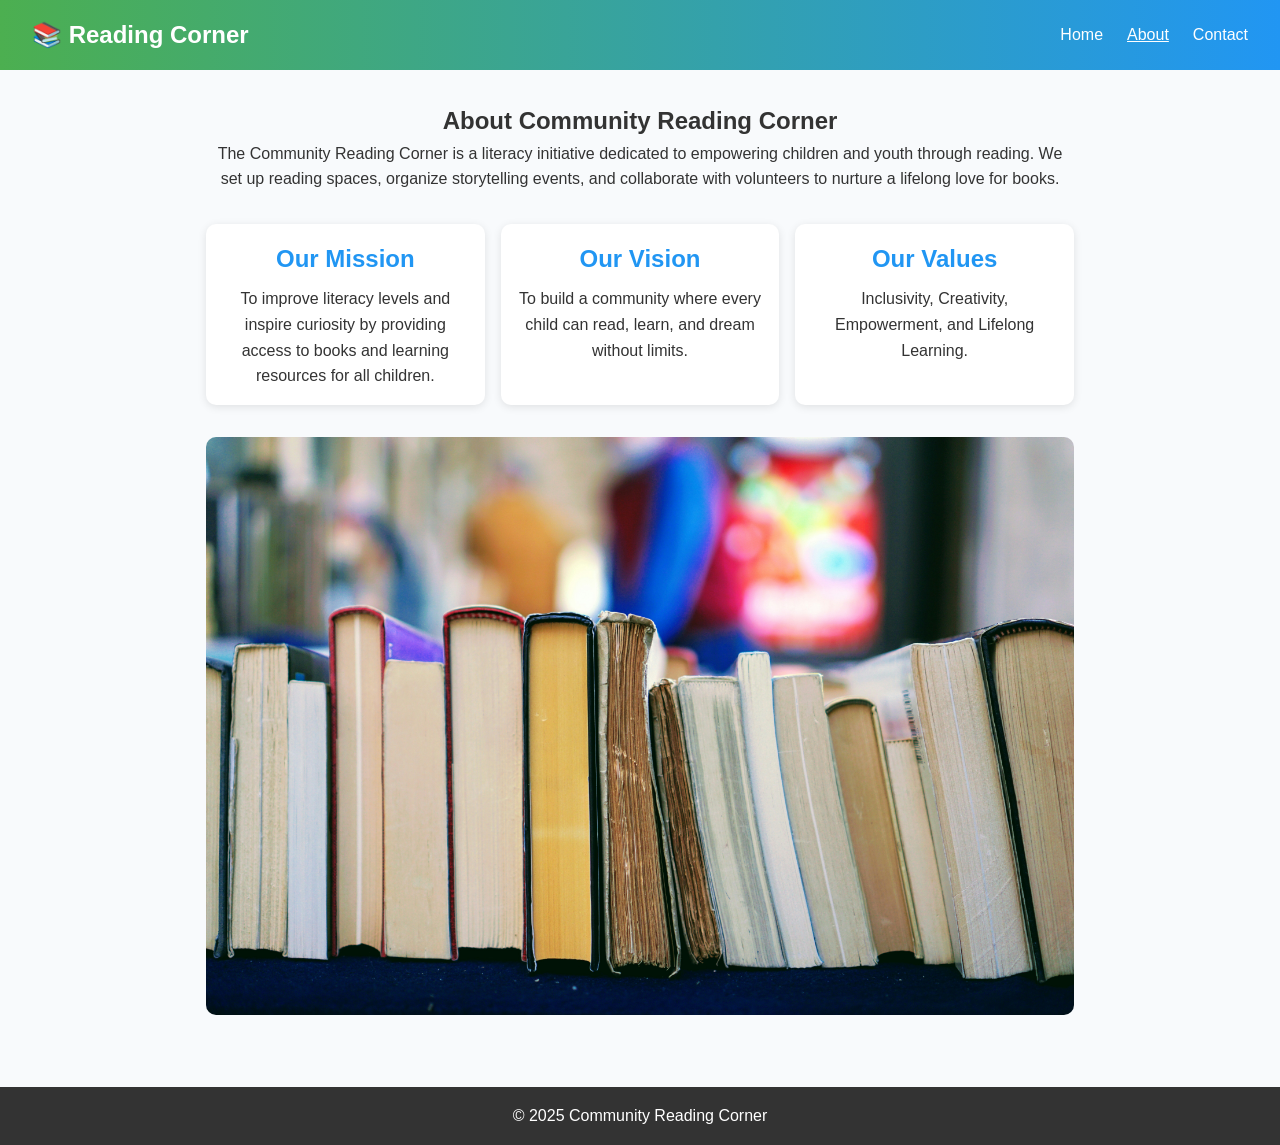
==== about.html @ fc4d8fe6 "Add files via upload" ====
<!DOCTYPE html>
<html lang="en">
<head>
  <meta charset="UTF-8" />
  <meta name="viewport" content="width=device-width, initial-scale=1.0" />
  <title>About Us - Community Reading Corner</title>
  <link rel="stylesheet" href="style.css" />
</head>
<body>
  <header>
    <nav>
      <div class="logo">📚 Reading Corner</div>
      <ul>
        <li><a href="HOME.html">Home</a></li>
        <li><a href="about.html" class="active">About</a></li>
        <li><a href="contact.html">Contact</a></li>
      </ul>
    </nav>
  </header>

  <section class="about-section">
    <h1>About Community Reading Corner</h1>
    <p>
      The Community Reading Corner is a literacy initiative dedicated to empowering children and youth through reading. 
      We set up reading spaces, organize storytelling events, and collaborate with volunteers to nurture a lifelong love for books.
    </p>

    <div class="mission-vision">
      <div class="mv-card">
        <h2>Our Mission</h2>
        <p>To improve literacy levels and inspire curiosity by providing access to books and learning resources for all children.</p>
      </div>
      <div class="mv-card">
        <h2>Our Vision</h2>
        <p>To build a community where every child can read, learn, and dream without limits.</p>
      </div>
      <div class="mv-card">
        <h2>Our Values</h2>
        <p>Inclusivity, Creativity, Empowerment, and Lifelong Learning.</p>
      </div>
    </div>

    <img src="images/tom-hermans-9BoqXzEeQqM-unsplash.jpg" alt="Children Reading" class="about-image" />
  </section>

  <footer>
    <p>&copy; 2025 Community Reading Corner</p>
  </footer>
</body>
</html>
---- style.css ----
* { margin:0; padding:0; box-sizing:border-box; }
body {
  font-family: 'Poppins', sans-serif;
  background-color: #f8fafc;
  color: #333;
  line-height: 1.6;
}


header {
  background: linear-gradient(90deg, #4CAF50, #2196F3);
  color:white;
}
nav {
  display:flex;
  justify-content:space-between;
  align-items:center;
  padding:1rem 2rem;
}
nav .logo { font-size:1.5rem; font-weight:bold; }
nav ul { display:flex; list-style:none; }
nav ul li { margin-left:1.5rem; }
nav ul li a {
  color:white;
  text-decoration:none;
  font-weight:500;
  transition:0.3s;
}
nav ul li a:hover, nav ul li a.active { text-decoration:underline; }


.hero {
  text-align:center;
  padding:4rem 1rem;
  background:url('images/eryna.jpg') no-repeat center/cover;
  background-size: cover;
  color: whitesmoke;
overflow: hidden;
position: relative;
  filter: brightness(70%);
  text
}
.hero h1 { font-size:2.5rem; margin-bottom:1rem; }
.hero p { font-size:1.1rem; margin-bottom:1.5rem; }
.btn {
  background:#ff9800;
  color:white;
  padding:0.8rem 1.4rem;
  border-radius:8px;
  text-decoration:none;
  transition:0.3s;
  
}

.btn:hover { background:#e68900; }


.features { text-align:center; padding:3rem 1rem; }
.features h2 { color:#2196F3; margin-bottom:1rem; }
.feature-cards {
  display:grid;
  grid-template-columns:repeat(auto-fit, minmax(250px, 1fr));
  gap:1.5rem;
  margin-top:2rem;
}
.card {
  background:white;
  border-radius:10px;
  box-shadow:0 2px 8px rgba(0,0,0,0.1);
  transition:0.3s;
}
.card:hover { transform:translateY(-5px); }
.card img { width:100%; height:180px; object-fit:cover; border-top-left-radius:10px; border-top-right-radius:10px; }
.card h3 { margin-top:1rem; color:#4CAF50; }
.card p { padding:0.5rem 1rem 1.5rem; }


.download-section {
  background:#2196F3;
  color:white;
  text-align:center;
  padding:3rem 1rem;
}
.download-buttons {
  display:flex;
  justify-content:center;
  flex-wrap:wrap;
  gap:1rem;
  margin-top:1rem;
}
.store-btn img { height:60px; }
.store-btn.chrome {
  display:flex;
  align-items:center;
  background:white;
  color:#333;
  border-radius:8px;
  text-decoration:none;
  padding:0.6rem 1rem;
}
.store-btn.chrome img { height:35px; margin-right:0.5rem; }

.about-section {
  text-align:center;
  padding:2rem 1rem;
  max-width:900px;
  margin:auto;
}
.mission-vision {
  display:grid;
  grid-template-columns:repeat(auto-fit, minmax(250px,1fr));
  gap:1rem;
  margin-top:2rem;
}
.mv-card {
  background:white;
  border-radius:10px;
  padding:1rem;
  box-shadow:0 2px 8px rgba(0,0,0,0.1);
}
.mv-card h2 { color:#2196F3; margin-bottom:0.5rem; }
.about-image {
  width:100%;
  border-radius:10px;
  margin-top:2rem;
}


.contact-section {
  text-align:center;
  padding:2rem 1rem;
}
.contact-form {
  max-width:500px;
  margin:2rem auto;
  display:flex;
  flex-direction:column;
}
.contact-form input, .contact-form textarea {
  margin-bottom:1rem;
  padding:0.8rem;
  border-radius:8px;
  border:1px solid #ccc;
}
.contact-form button {
  background:#4CAF50;
  color:white;
  border:none;
  cursor:pointer;
  padding:0.8rem;
  border-radius:8px;
}
.contact-form button:hover { background:#45a049; }


.social-links img {
  height:40px;
  margin:0.5rem;
  transition:0.3s;
}
.social-links img:hover { transform:scale(1.1); }

.reading-links {
  margin-top:2rem;
}
.reading-links ul { list-style:none; }
.reading-links li { margin:0.3rem 0; }
.reading-links a { color:#2196F3; text-decoration:none; }
.reading-links a:hover { text-decoration:underline; }


footer {
  background:#333;
  color:white;
  text-align:center;
  padding:1rem;
  margin-top:2rem;
}
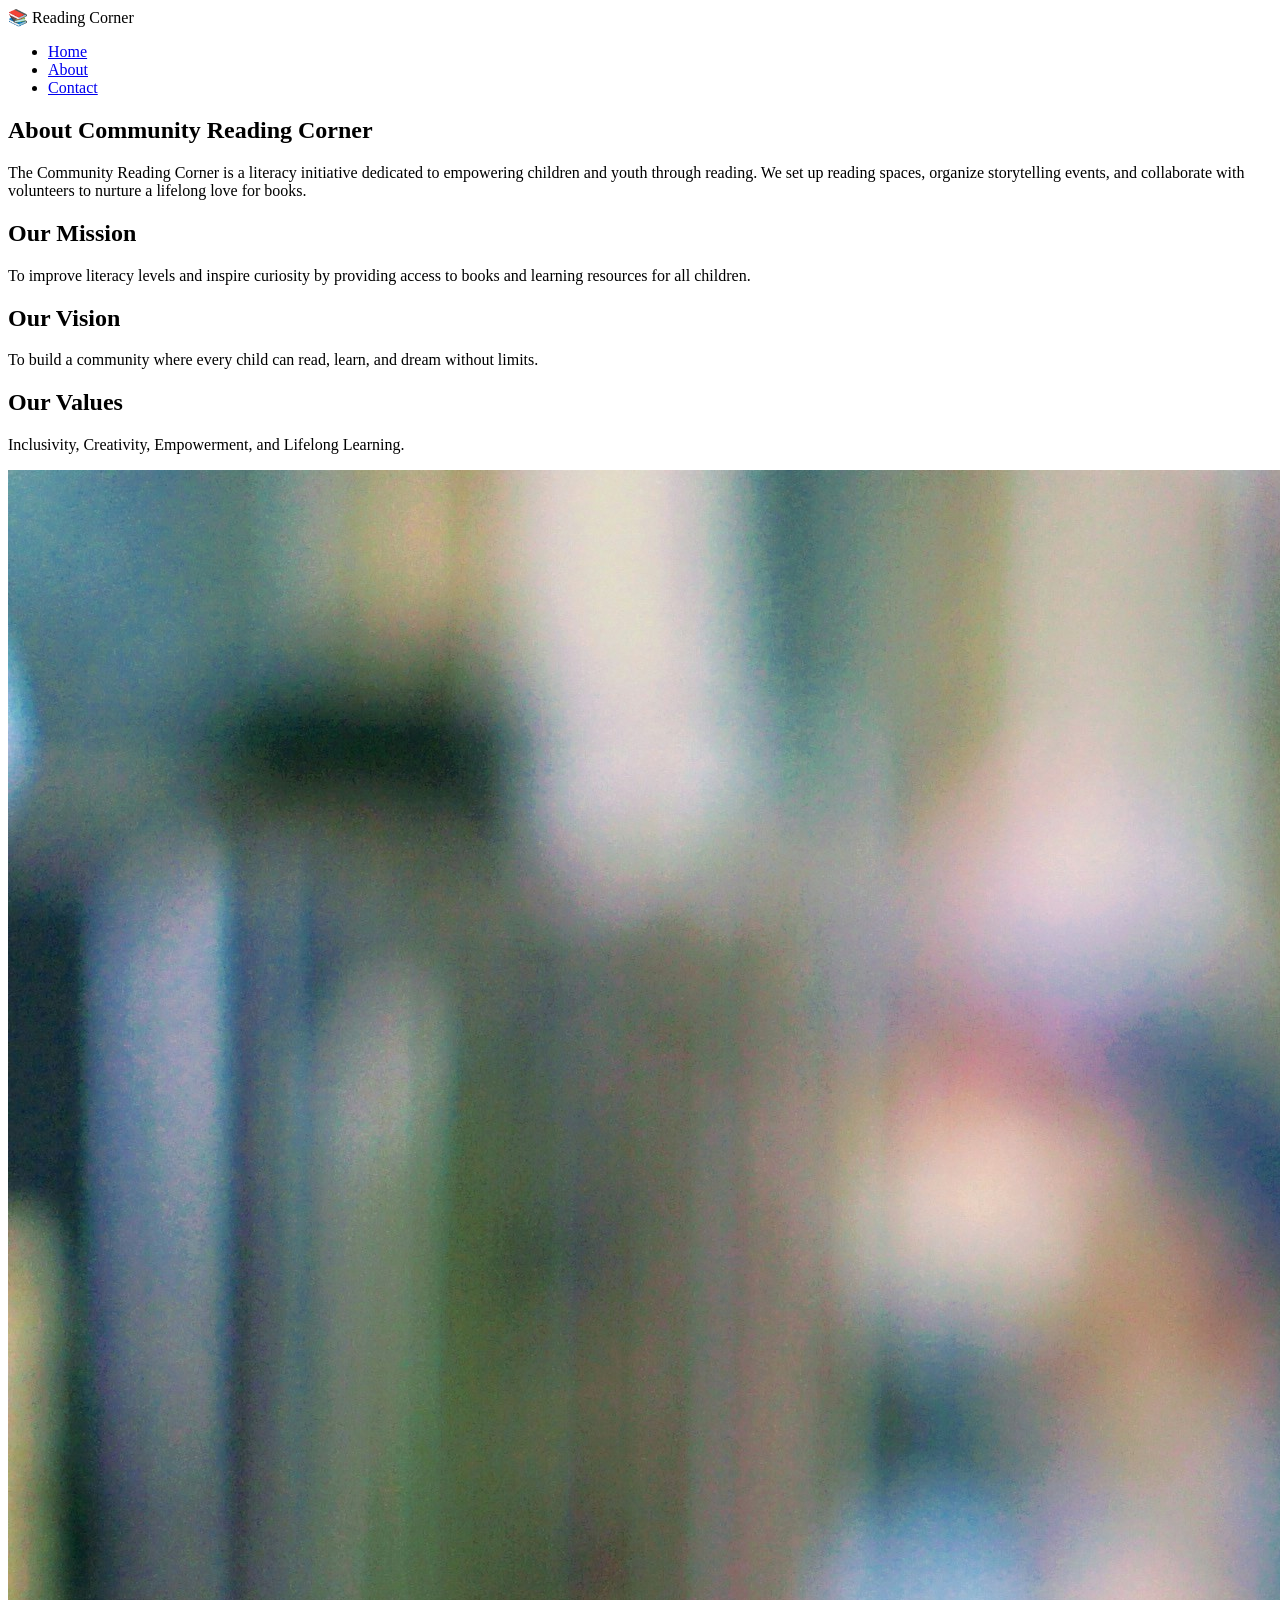
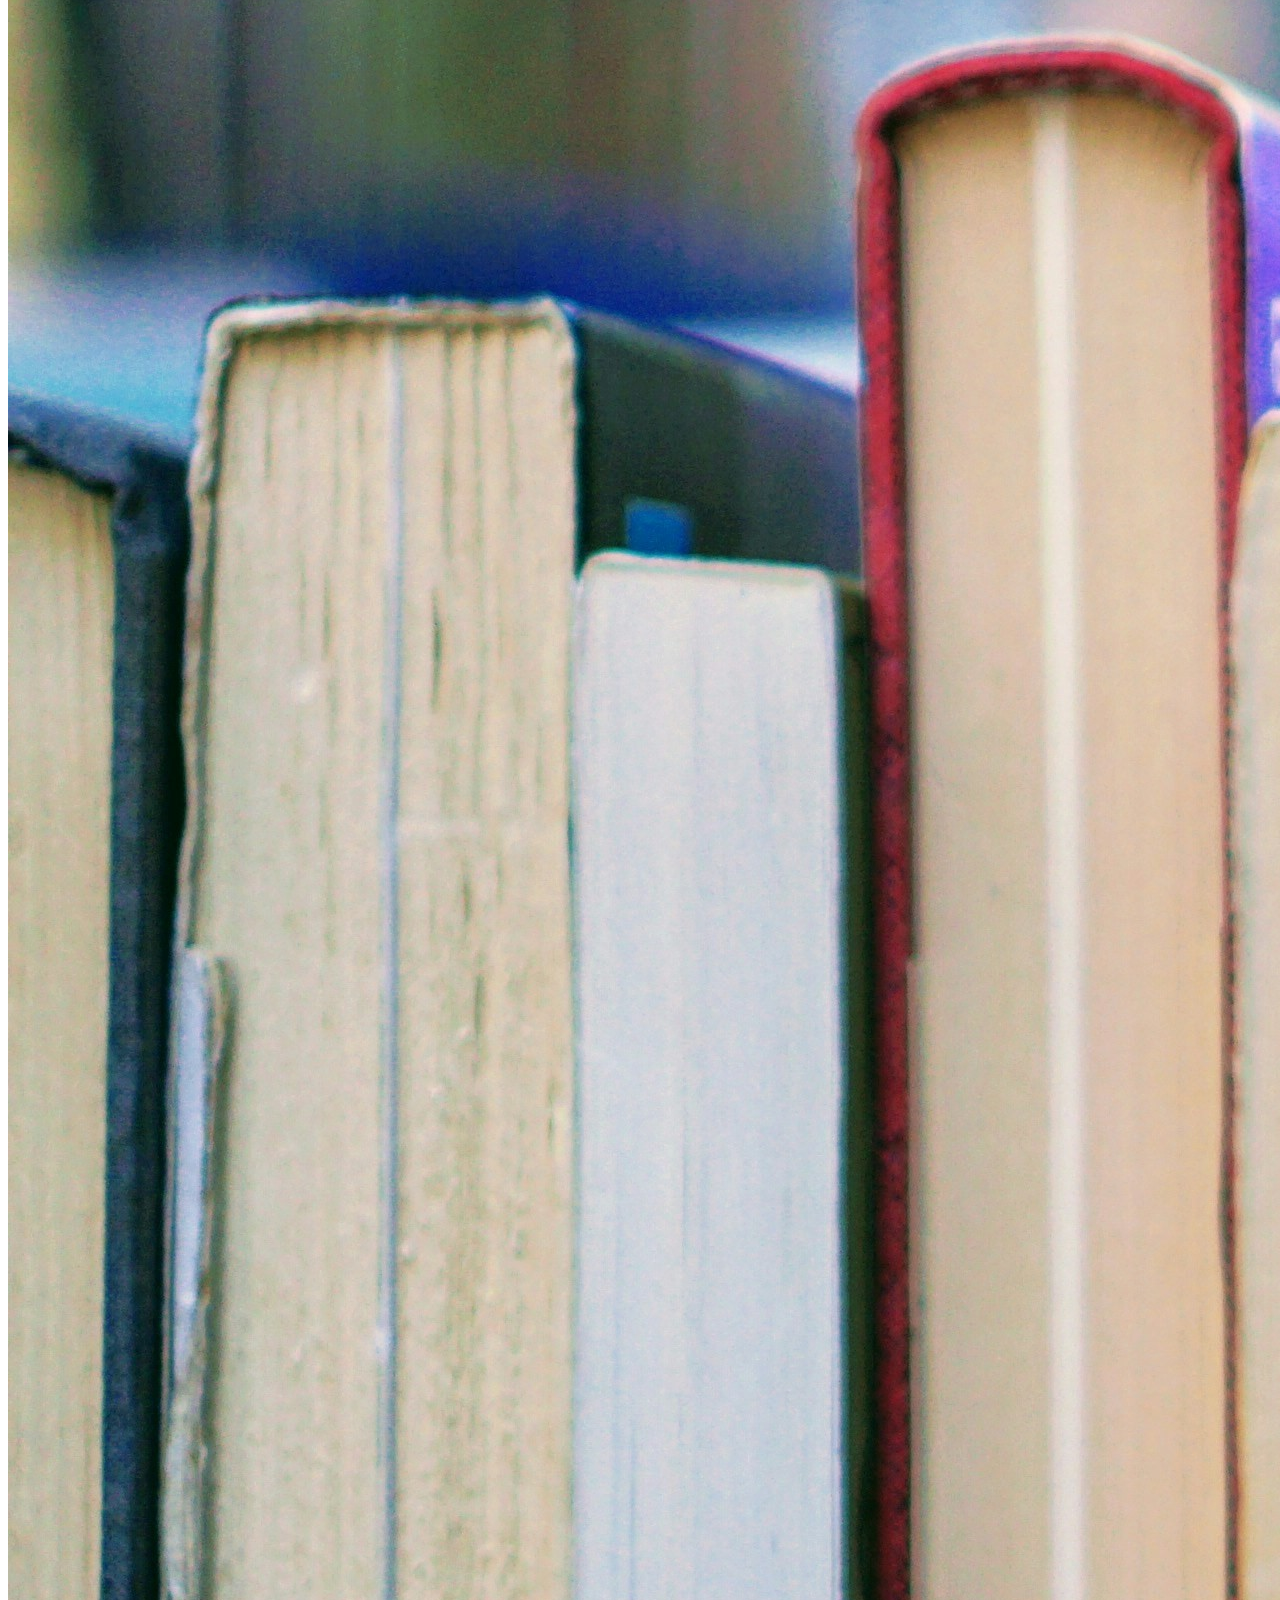
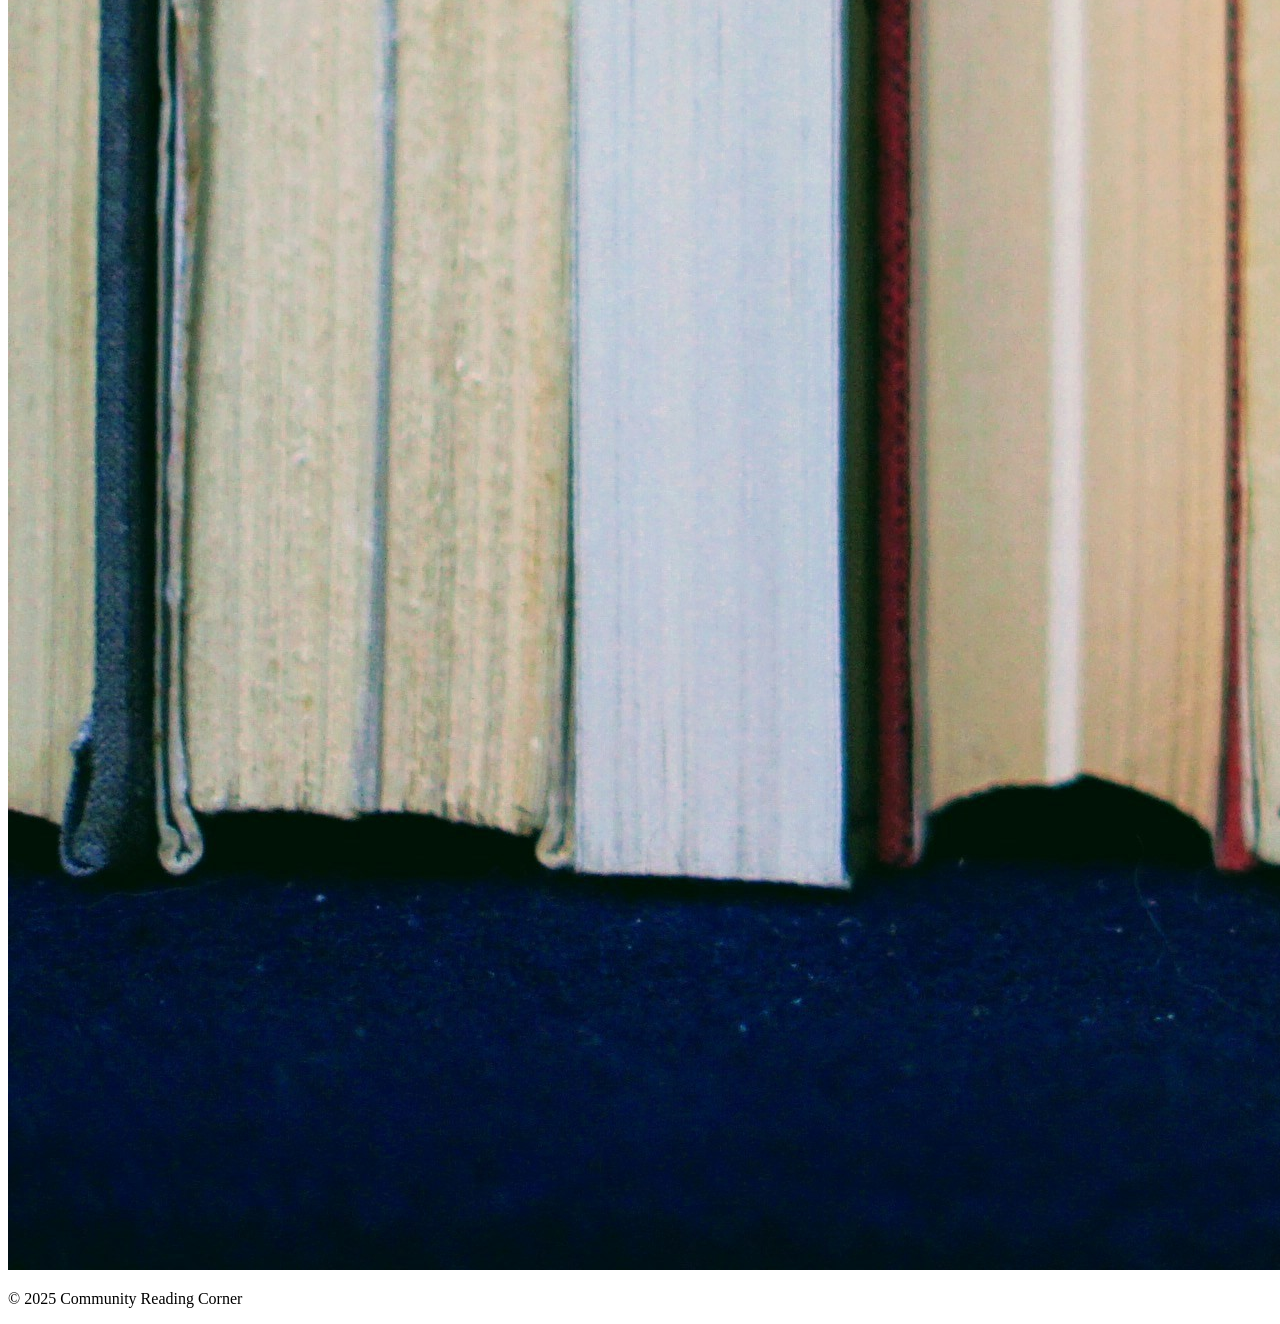
==== commit c2dc227f: "Add files via upload" ====
--- a/about.html
+++ b/about.html
@@ -11,8 +11,8 @@
     <nav>
       <div class="logo">📚 Reading Corner</div>
       <ul>
-        <li><a href="HOME.html">Home</a></li>
-        <li><a href="about.html" class="active">About</a></li>
+        <li><a href="index.html">Home</a></li>
+        <li><a href="about.html" >About</a></li>
         <li><a href="contact.html">Contact</a></li>
       </ul>
     </nav>
